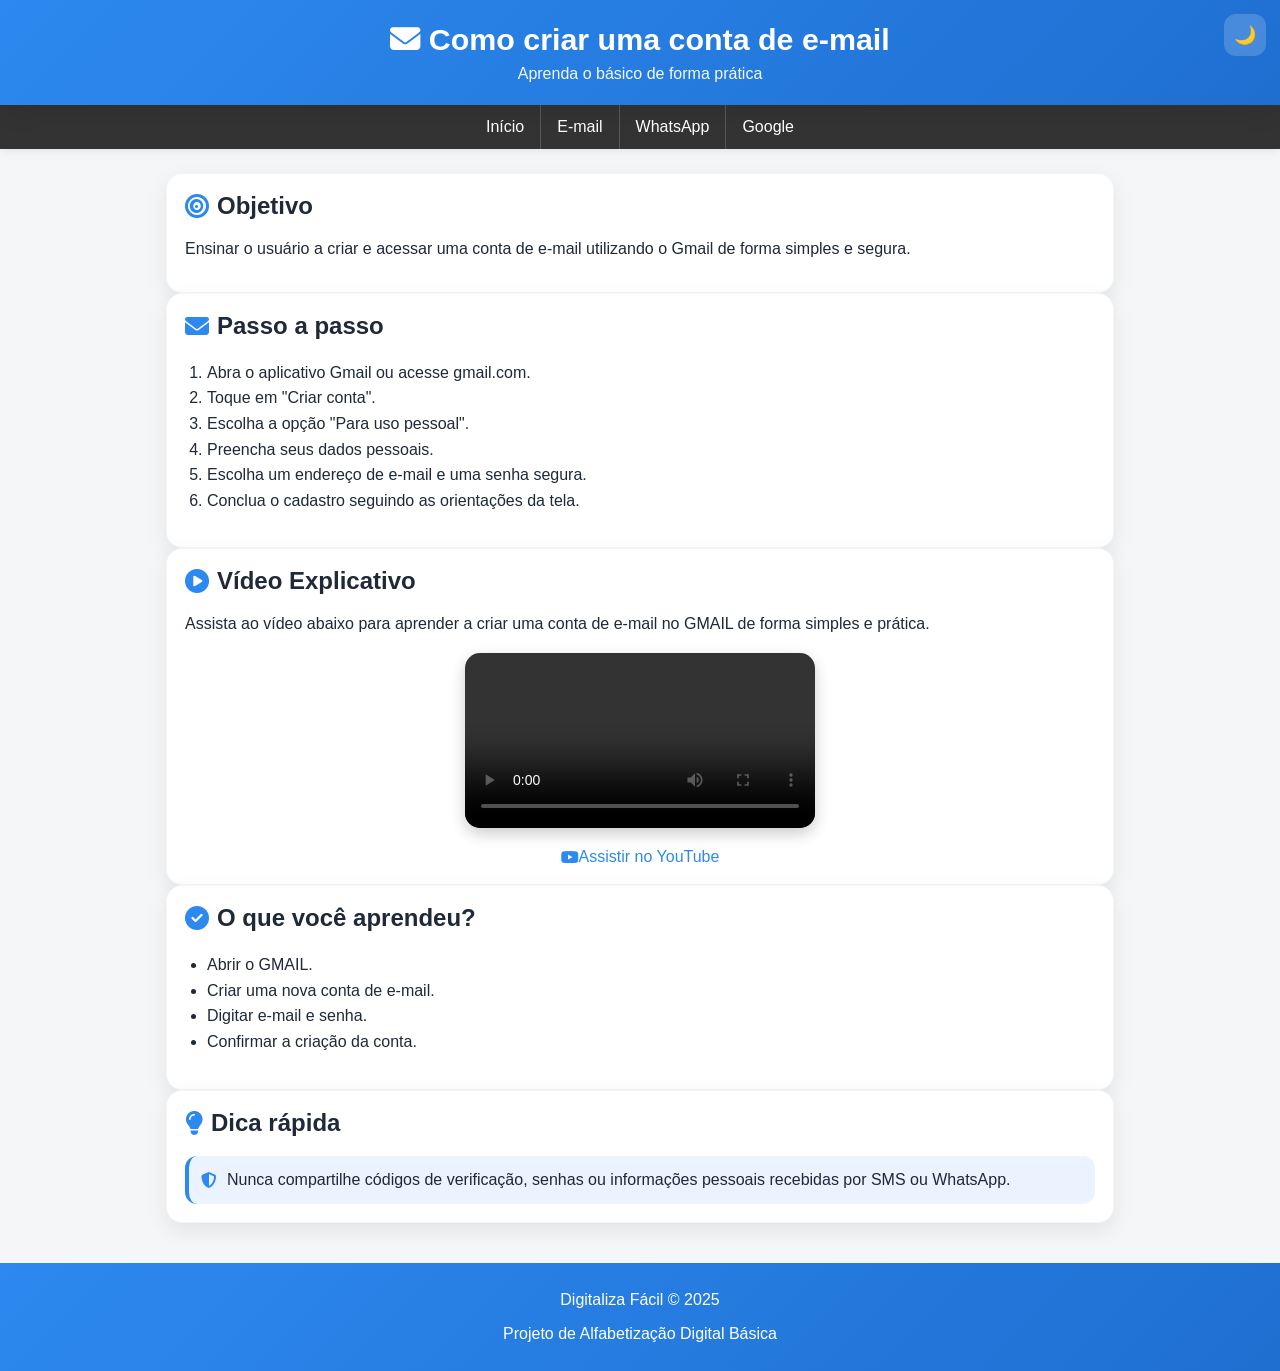
==== email.html @ 06a1a1c9 "Primeira versão do projeto Digitaliza Fácil" ====
<!DOCTYPE html>
<html lang="pt-br">
<head>
    <meta charset="UTF-8">
    <meta name="viewport" content="width=device-width, initial-scale=1.0">
    <title>Como criar uma conta de e-mail</title>
    <link rel="stylesheet" href="style.css">
    <link rel="stylesheet" href="https://cdnjs.cloudflare.com/ajax/libs/font-awesome/6.5.0/css/all.min.css">
</head>
<body>

<header>
    <button class="theme-toggle" onclick="toggleTheme()" aria-label="Ativar tema escuro">🌙</button>
    <h1>
        <i class="fa-solid fa-envelope"></i>
        Como criar uma conta de e-mail
    </h1>
    <p>Aprenda o básico de forma prática</p>
</header>

<div class="menu-area">
    <button class="menu-btn" onclick="toggleMenu()">☰ Menu</button>

    <nav id="menu">
        <a href="index.html">Início</a>
        <a href="email.html">E-mail</a>
        <a href="whatsapp.html">WhatsApp</a>
        <a href="google.html">Google</a>
    </nav>
</div>

<main>
    <section class="card fade-in">
        <h2>
            <i class="fa-solid fa-bullseye icon"></i>
            Objetivo
        </h2>

        <p>
            Ensinar o usuário a criar e acessar uma conta de e-mail utilizando o Gmail de forma simples e segura.
        </p>
    </section>

    <section class="card fade-in">
        <h2><i class="fa-solid fa-envelope icon"></i> Passo a passo</h2>
        <ol>
            <li>Abra o aplicativo Gmail ou acesse gmail.com.</li>
            <li>Toque em "Criar conta".</li>
            <li>Escolha a opção "Para uso pessoal".</li>
            <li>Preencha seus dados pessoais.</li>
            <li>Escolha um endereço de e-mail e uma senha segura.</li>
            <li>Conclua o cadastro seguindo as orientações da tela.</li>
        </ol>
    </section>



    <section class="card fade-in">
        <h2>
            <i class="fa-solid fa-circle-play icon"></i>
            Vídeo Explicativo
        </h2>

        <p>
            Assista ao vídeo abaixo para aprender a criar uma conta de e-mail no GMAIL de forma simples e prática.
        </p>

        <div class="video-container">

            <div class="short-video">
                <video controls preload="metadata">
                    <source src="videos/email.mp4" type="video/mp4">
                    Seu navegador não suporta vídeos.
                </video>
            </div>

            <a href="https://youtube.com/shorts/TiK04L5GKvs?si=1VhvieIiWeAbV9vA"
            target="_blank"
            class="youtube-btn">
                <i class="fa-brands fa-youtube"></i>
                Assistir no YouTube
            </a>

        </div>
    </section>

    <section class="card fade-in">
        <h2>
            <i class="fa-solid fa-check-circle icon"></i>
            O que você aprendeu?
        </h2>

        <ul>
            <li>Abrir o GMAIL.</li>
            <li>Criar uma nova conta de e-mail.</li>
            <li>Digitar e-mail e senha.</li>
            <li>Confirmar a criação da conta.</li>
        </ul>
    </section>


    <section class="card fade-in">
        <h2><i class="fa-solid fa-lightbulb icon"></i> Dica rápida</h2>
        <div class="tip">
            <i class="fa-solid fa-shield-halved icon"></i>

            Nunca compartilhe códigos de verificação, senhas ou informações pessoais recebidas por SMS ou WhatsApp.
        </div>
    </section>
</main>

<footer>
    <p>
        Digitaliza Fácil © 2025
    </p>

    <p>
        Projeto de Alfabetização Digital Básica
    </p>
</footer>

<script src="script.js"></script>
</body>
</html>
---- style.css ----
:root {
    --bg: #f4f6f8;
    --text: #1f2937;
    --primary: #2d89ef;
    --primary-dark: #1f6fd1;
    --card: #ffffff;
    --dark: #222;
    --menu: #333;
    --menu-hover: #444;
    --border: rgba(255, 255, 255, 0.18);
    --shadow: 0 8px 22px rgba(0, 0, 0, 0.08);
    --tip-bg: #eaf3ff;
    --tip-border: #2d89ef;
}

body.dark {
    --bg: #0f172a;
    --text: #e5e7eb;
    --primary: #4da3ff;
    --primary-dark: #2d89ef;
    --card: #1e293b;
    --dark: #111827;
    --menu: #111827;
    --menu-hover: #1f2937;
    --border: rgba(255, 255, 255, 0.12);
    --shadow: 0 10px 24px rgba(0, 0, 0, 0.28);
    --tip-bg: #152238;
    --tip-border: #4da3ff;
}

* {
    box-sizing: border-box;
}

html {
    scroll-behavior: smooth;
}

body {
    margin: 0;
    font-family: Arial, Helvetica, sans-serif;
    background: var(--bg);
    color: var(--text);
    transition: background 0.25s ease, color 0.25s ease;
}

header {
    position: relative;
    background: linear-gradient(135deg, var(--primary), var(--primary-dark));
    color: #fff;
    padding: 22px 16px;
    text-align: center;
    box-shadow: var(--shadow);
}

header h1 {
    margin: 0;
    font-size: 1.9rem;
}

header p {
    margin: 8px 0 0;
    font-size: 1rem;
    opacity: 0.95;
}

.theme-toggle {
    position: absolute;
    right: 14px;
    top: 14px;
    border: none;
    background: rgba(255, 255, 255, 0.18);
    color: #fff;
    width: 42px;
    height: 42px;
    border-radius: 12px;
    cursor: pointer;
    font-size: 18px;
    display: grid;
    place-items: center;
    transition: transform 0.2s ease, background 0.2s ease;
    backdrop-filter: blur(6px);
    -webkit-backdrop-filter: blur(6px);
}

.theme-toggle:hover {
    transform: scale(1.05);
    background: rgba(255, 255, 255, 0.28);
}

.menu-area {
    background: var(--menu);
    box-shadow: 0 2px 10px rgba(0, 0, 0, 0.08);
}

.menu-btn {
    width: 100%;
    padding: 14px 16px;
    background: var(--menu);
    color: #fff;
    border: none;
    font-size: 18px;
    font-weight: bold;
    text-align: left;
    cursor: pointer;
    transition: background 0.2s ease, transform 0.2s ease;
}

.menu-btn:hover {
    background: var(--menu-hover);
}

#menu {
    display: none;
    flex-direction: column;
    background: var(--menu);
}

#menu.show {
    display: flex;
}

#menu a {
    color: #fff;
    padding: 13px 16px;
    text-decoration: none;
    border-top: 1px solid var(--border);
    transition: background 0.2s ease, padding-left 0.2s ease;
}

#menu a:hover {
    background: var(--menu-hover);
    padding-left: 20px;
}

main {
    padding: 18px 15px 24px;
}

.grid {
    display: grid;
    gap: 16px;
    margin-bottom: 16px;
}

.card {
    background: var(--card);
    border-radius: 16px;
    padding: 18px;
    box-shadow: var(--shadow);
    transition: transform 0.22s ease, box-shadow 0.22s ease, background 0.25s ease;
    border: 1px solid rgba(0, 0, 0, 0.04);
}

body.dark .card {
    border: 1px solid rgba(255, 255, 255, 0.06);
}

.card:hover {
    transform: translateY(-4px);
    box-shadow: 0 12px 26px rgba(0, 0, 0, 0.12);
}

.card h2,
.card h3 {
    margin-top: 0;
    display: flex;
    align-items: center;
    gap: 8px;
}

ul, ol {
    padding-left: 22px;
    line-height: 1.6;
}

a {
    color: var(--primary);
    text-decoration: none;
}

a:hover {
    text-decoration: underline;
}

.icon {
    color: var(--primary);
}

.tip {
    background: var(--tip-bg);
    border-left: 4px solid var(--tip-border);
    padding: 12px 12px;
    border-radius: 12px;
    margin-top: 10px;
    display: flex;
    align-items: center;
    gap: 10px;
    line-height: 1.5;
    transition: background 0.25s ease, border-color 0.25s ease;
}

.video-box {
    width: 100%;
    aspect-ratio: 16 / 9;
    border-radius: 14px;
    overflow: hidden;
    background: #000;
    margin-top: 12px;
}

.video-box iframe {
    width: 100%;
    height: 100%;
    border: 0;
    display: block;
}

.short-video {
    width: 100%;
    max-width: 350px;
    margin: 20px auto;
}

.short-video video {
    width: 100%;
    border-radius: 15px;
    box-shadow: 0 6px 15px rgba(0,0,0,0.2);
}

@media (max-width: 480px) {

    header h1 {
        font-size: 1.5rem;
    }

    header p {
        font-size: 0.9rem;
    }

    .card h2 {
        font-size: 1.2rem;
    }

}

.video-container {
    text-align: center;
}

.youtube-btn {
    display: flex;
    justify-content: center;
    align-items: center;
    width: 100%;
    max-width: 350px;
    margin: 15px auto 0;
}

.youtube-btn:hover {
    background: #cc0000;
    color: #ffffff;
    transform: translateY(-2px);
    text-decoration: none;
}

.video-box-short {
    max-width: 350px;
    margin: 20px auto;
    aspect-ratio: 9 / 16;
    overflow: hidden;
    border-radius: 15px;
}

.video-box-short iframe {
    width: 100%;
    height: 100%;
    border: none;
}

video {
    display: block;
}

.video-button {
    display: inline-block;
    background: #ff0000;
    color: white;
    padding: 12px 20px;
    border-radius: 8px;
    text-decoration: none;
    font-weight: bold;
    margin-top: 10px;
}

.video-button:hover {
    opacity: 0.9;
}


footer {
    background: linear-gradient(135deg, var(--primary), var(--primary-dark));
    color: #fff;
    text-align: center;
    padding: 12px 10px;
    margin-top: 10px;
}

.fade-in {
    animation: fadeIn 0.6s ease both;
}

@keyframes fadeIn {
    from {
        opacity: 0;
        transform: translateY(12px);
    }
    to {
        opacity: 1;
        transform: translateY(0);
    }
}

@media (min-width: 768px) {
    .menu-btn {
        display: none;
    }

    #menu {
        display: flex !important;
        flex-direction: row;
        justify-content: center;
        align-items: center;
    }

    #menu a {
        border-top: none;
        border-right: 1px solid var(--border);
    }

    #menu a:last-child {
        border-right: none;
    }

    main {
        max-width: 980px;
        margin: 0 auto;
        padding: 24px 16px 30px;
    }

    .grid {
        grid-template-columns: 1fr 1fr;
    }
}
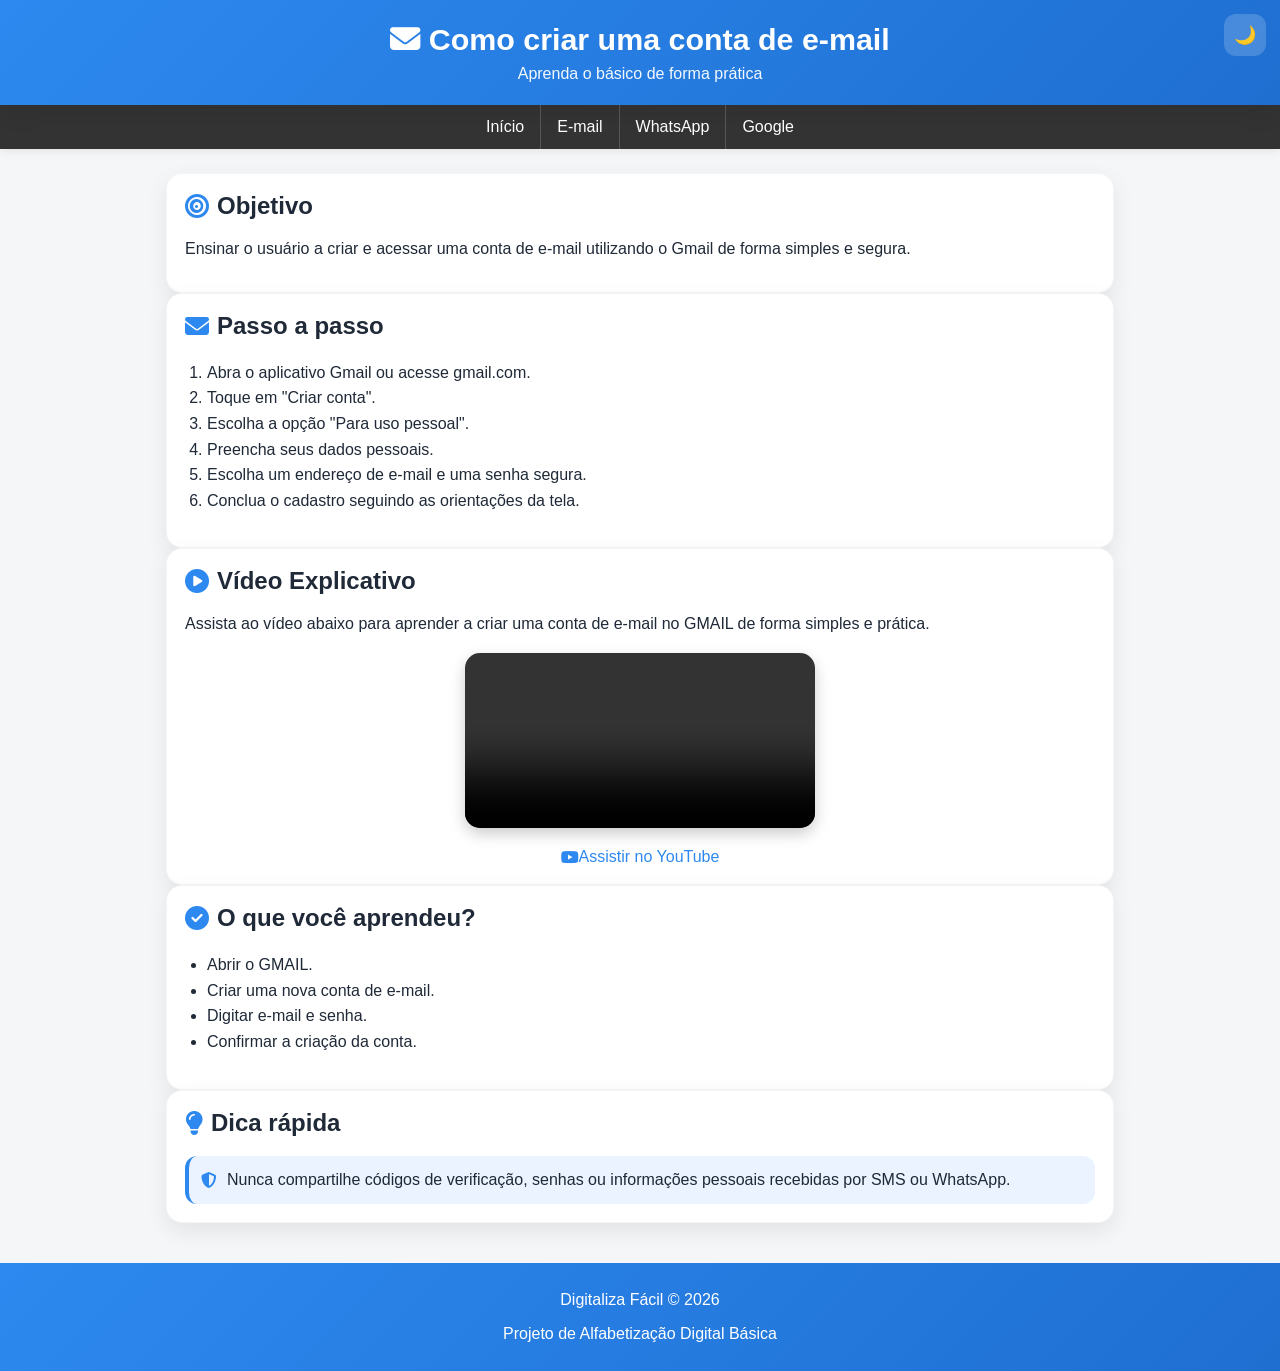
==== commit e2474756: "Revise email.html with updated footer year Updated footer year and ensured HTML structure is intact." ====
--- a/email.html
+++ b/email.html
@@ -111,7 +111,7 @@
 
 <footer>
     <p>
-        Digitaliza Fácil © 2025
+        Digitaliza Fácil © 2026
     </p>
 
     <p>
@@ -121,4 +121,4 @@
 
 <script src="script.js"></script>
 </body>
-</html>+</html>
